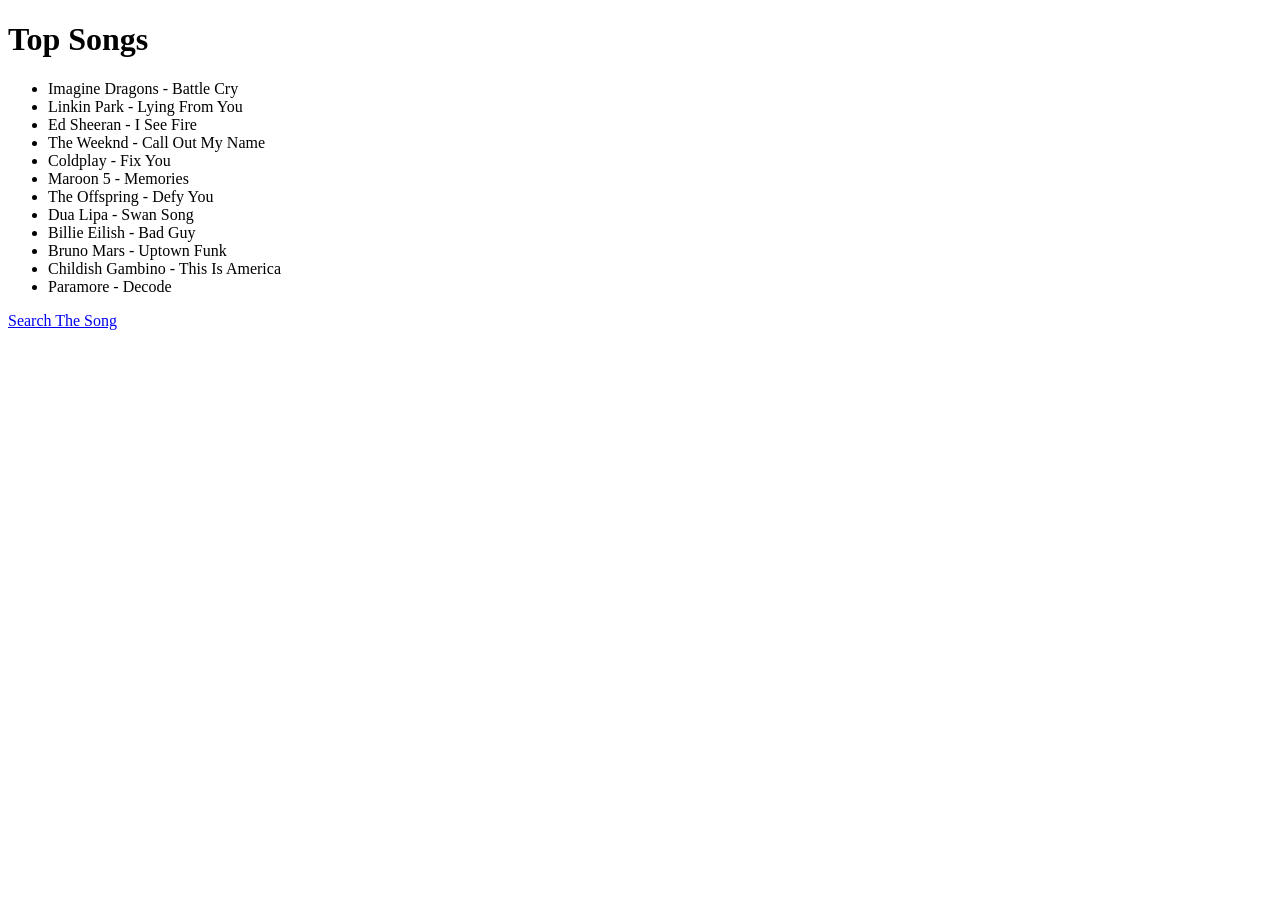
==== src/templates/index.html @ d6fef444 "feat: add index page" ====
<!DOCTYPE html>
<html lang="en">

<head>
    <meta charset="UTF-8">
    <title>Music Chart</title>
</head>

<body>
<!-- Заголовок першого рівня відображає назву сторінки -->
<h1>Top Songs</h1>

<!-- Ненумерований список пісень
    id="song_list" дозволяє використовувати список за допомогою JS -->
<ul id="song_list" class="song-list">
    <!-- Елемент списку з виконавцем та назвою пісні  -->
    <li>Imagine Dragons - Battle Cry</li>
    <li>Linkin Park - Lying From You</li>
    <li>Ed Sheeran - I See Fire</li>
    <li>The Weeknd - Call Out My Name</li>
    <li>Coldplay - Fix You</li>
    <li>Maroon 5 - Memories</li>
    <li>The Offspring - Defy You</li>
    <li>Dua Lipa - Swan Song</li>
    <li>Billie Eilish - Bad Guy</li>
    <li>Bruno Mars - Uptown Funk</li>
    <li>Childish Gambino - This Is America</li>
    <li>Paramore - Decode</li>
</ul>

<!-- Навігаційний блок для посилань -->
<nav>
    <!-- Посилання на сторінку пошуку необхідної пісні -->
    <a href="search.html">Search The Song</a>
</nav>

</body>
</html>
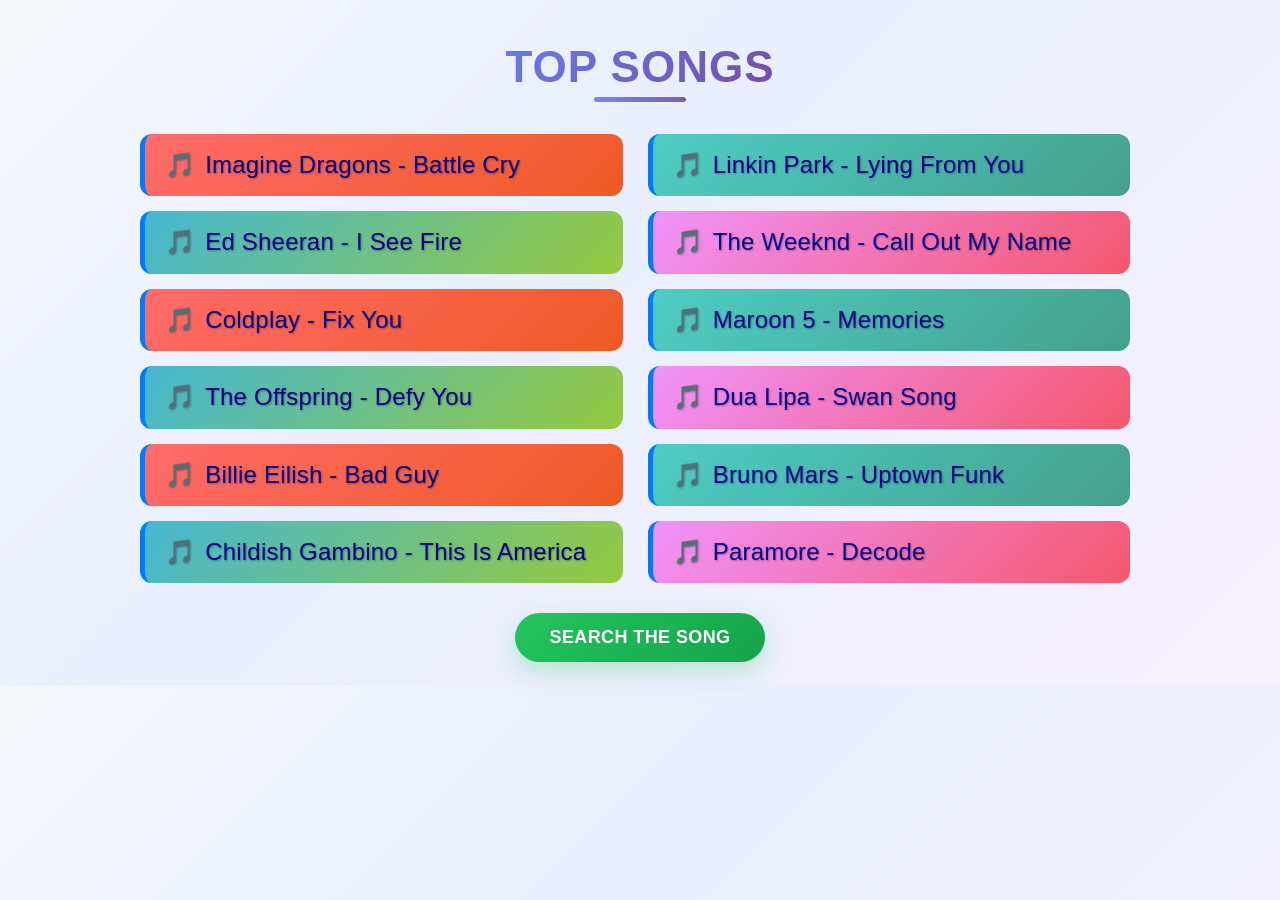
==== commit 606c6f00: "style: add base styles" ====
--- a/src/templates/index.html
+++ b/src/templates/index.html
@@ -4,6 +4,7 @@
 <head>
     <meta charset="UTF-8">
     <title>Music Chart</title>
+    <link rel="stylesheet" href="../static/css/styles.css">
 </head>
 
 <body>
@@ -34,5 +35,7 @@
     <a href="search.html">Search The Song</a>
 </nav>
 
+<script src="../static/js/script.js"></script>
+
 </body>
-</html>+</html>
--- a/src/static/css/styles.css
+++ b/src/static/css/styles.css
@@ -0,0 +1,218 @@
+/* Загальні стилі сторінки: шрифт, фон, відступи, центрування */
+body {
+    font-family: "Segoe UI", Tahoma, Geneva, Verdana, sans-serif;
+    background: linear-gradient(135deg, #f5f7fa 0%, #e9efff 40%, #f7f0ff 100%);
+    margin: 0;
+    padding: 24px;
+    text-align: center;
+}
+
+/* Основний заголовок сторінки з градієнтним текстом */
+h1 {
+    color: #1f2937;
+    font-size: 44px;
+    margin: 18px 0 22px;
+    font-weight: 800;
+    letter-spacing: 1px;
+    text-transform: uppercase;
+    background: linear-gradient(135deg, #667eea 0%, #764ba2 100%);
+    -webkit-background-clip: text;
+    background-clip: text;
+    -webkit-text-fill-color: transparent;
+    display: inline-block;
+    position: relative;
+    padding: 0 12px;
+}
+
+/* Декоративна лінія під заголовком */
+h1::after {
+    content: "";
+    position: absolute;
+    left: 50%;
+    transform: translateX(-50%);
+    bottom: -10px;
+    width: 92px;
+    height: 5px;
+    border-radius: 999px;
+    background: linear-gradient(90deg, #667eea, #764ba2);
+    opacity: 0.9;
+}
+
+/* Абзаци тексту */
+p {
+    font-size: 32px;
+    font-weight: bold;
+    color: #333;
+}
+
+/* Поле введення тексту */
+input[type="text"] {
+    padding: 12px 14px;
+    width: min(360px, 92vw);
+    font-size: 16px;
+    border: 1px solid rgba(31, 41, 55, 0.18);
+    border-radius: 12px;
+    outline: none;
+    background: rgba(255, 255, 255, 0.9);
+    box-shadow: 0 8px 24px rgba(31, 41, 55, 0.08);
+}
+
+/* Стан поля введення при фокусі */
+input[type="text"]:focus {
+    border-color: rgba(102, 126, 234, 0.75);
+    box-shadow: 0 10px 28px rgba(102, 126, 234, 0.18);
+}
+
+/* Кнопка дії */
+button {
+    padding: 12px 22px;
+    font-size: 16px;
+    color: white;
+    background: linear-gradient(135deg, #667eea 0%, #764ba2 100%);
+    border: none;
+    border-radius: 999px;
+    cursor: pointer;
+    margin-left: 10px;
+    font-weight: 700;
+    letter-spacing: 0.3px;
+    box-shadow: 0 10px 26px rgba(102, 126, 234, 0.35);
+    transition: transform 0.2s ease, box-shadow 0.2s ease, filter 0.2s ease;
+}
+
+/* Ефект наведення на кнопку */
+button:hover {
+    transform: translateY(-2px);
+    box-shadow: 0 14px 32px rgba(102, 126, 234, 0.45);
+    filter: brightness(1.02);
+}
+
+/* Блок для відображення результатів */
+#result {
+    font-size: 18px;
+    color: #28a745;
+    margin-top: 20px;
+}
+
+/* Контейнер списку пісень (grid) */
+.song-list {
+    list-style: none;
+    padding: 0;
+    margin: 20px auto;
+    max-width: 1000px;
+    display: grid;
+    grid-template-columns: repeat(2, 1fr);
+    gap: 15px;
+    text-align: left;
+}
+
+/* Базовий стиль елемента списку */
+.song-list li {
+    background: #fff;
+    padding: 15px;
+    border-radius: 8px;
+    border-left: 5px solid #007bff;
+    transition: all 0.3s ease;
+    height: 100%;
+    box-sizing: border-box;
+}
+
+/* Наведення на елемент списку */
+.song-list li:hover {
+    transform: translateY(-3px);
+    box-shadow: 0 5px 15px rgba(0, 0, 0, 0.1);
+    cursor: pointer;
+}
+
+/* Навігаційний блок */
+nav {
+    margin-top: 30px;
+}
+
+/* Посилання в навігації, оформлене як кнопка */
+nav a {
+    text-decoration: none;
+    color: white;
+    background: linear-gradient(135deg, #22c55e 0%, #16a34a 100%);
+    padding: 14px 34px;
+    border-radius: 999px;
+    font-size: 18px;
+    font-weight: 800;
+    letter-spacing: 0.4px;
+    text-transform: uppercase;
+    display: inline-block;
+    box-shadow: 0 10px 26px rgba(34, 197, 94, 0.28);
+    transition: transform 0.2s ease, box-shadow 0.2s ease, filter 0.2s ease;
+}
+
+/* Ефект наведення на навігаційне посилання */
+nav a:hover {
+    transform: translateY(-2px);
+    box-shadow: 0 14px 32px rgba(34, 197, 94, 0.36);
+    filter: brightness(1.03);
+}
+
+/* Розширений стиль пісень з градієнтом і великим текстом */
+.song-list li {
+    background: linear-gradient(135deg, #667eea 0%, #764ba2 100%);
+    color: darkblue;
+    padding: 15px 20px;
+    margin-right: 10px;
+    border-radius: 12px;
+    font-weight: 500;
+    font-size: 24px;
+    font-family: "Trebuchet MS", "Segoe UI", Tahoma, Arial, sans-serif;
+    line-height: 1.35;
+    letter-spacing: 0.2px;
+    text-shadow: 1px 1px 2px rgba(0, 0, 0, 0.3);
+    transition: all 0.3s ease;
+    position: relative;
+    overflow: hidden;
+}
+
+/* Іконка перед назвою пісні */
+.song-list li::before {
+    content: "🎵";
+    margin-right: 10px;
+    font-size: 24px;
+}
+
+/* Посилений hover-ефект для пісень */
+.song-list li:hover {
+    transform: translateY(-2px);
+    box-shadow: 0 8px 25px rgba(0, 0, 0, 0.15);
+    cursor: pointer;
+}
+
+/* Чергування кольорів пісень */
+.song-list li:nth-child(4n+1) {
+    background: linear-gradient(135deg, #ff6b6b 0%, #ee5a24 100%);
+}
+
+.song-list li:nth-child(4n+2) {
+    background: linear-gradient(135deg, #4ecdc4 0%, #44a08d 100%);
+}
+
+.song-list li:nth-child(4n+3) {
+    background: linear-gradient(135deg, #45b7d1 0%, #96c93d 100%);
+}
+
+.song-list li:nth-child(4n+4) {
+    background: linear-gradient(135deg, #f093fb 0%, #f5576c 100%);
+}
+
+/* Анімація появи елементів списку */
+.song-list li {
+    animation: slideIn 0.5s ease-out;
+}
+
+/* Ключові кадри анімації */
+@keyframes slideIn {
+    from {
+        opacity: 0;
+        transform: translateX(-20px);
+    }
+    to {
+        opacity: 1;
+        transform: translateX(0);
+    }
+}
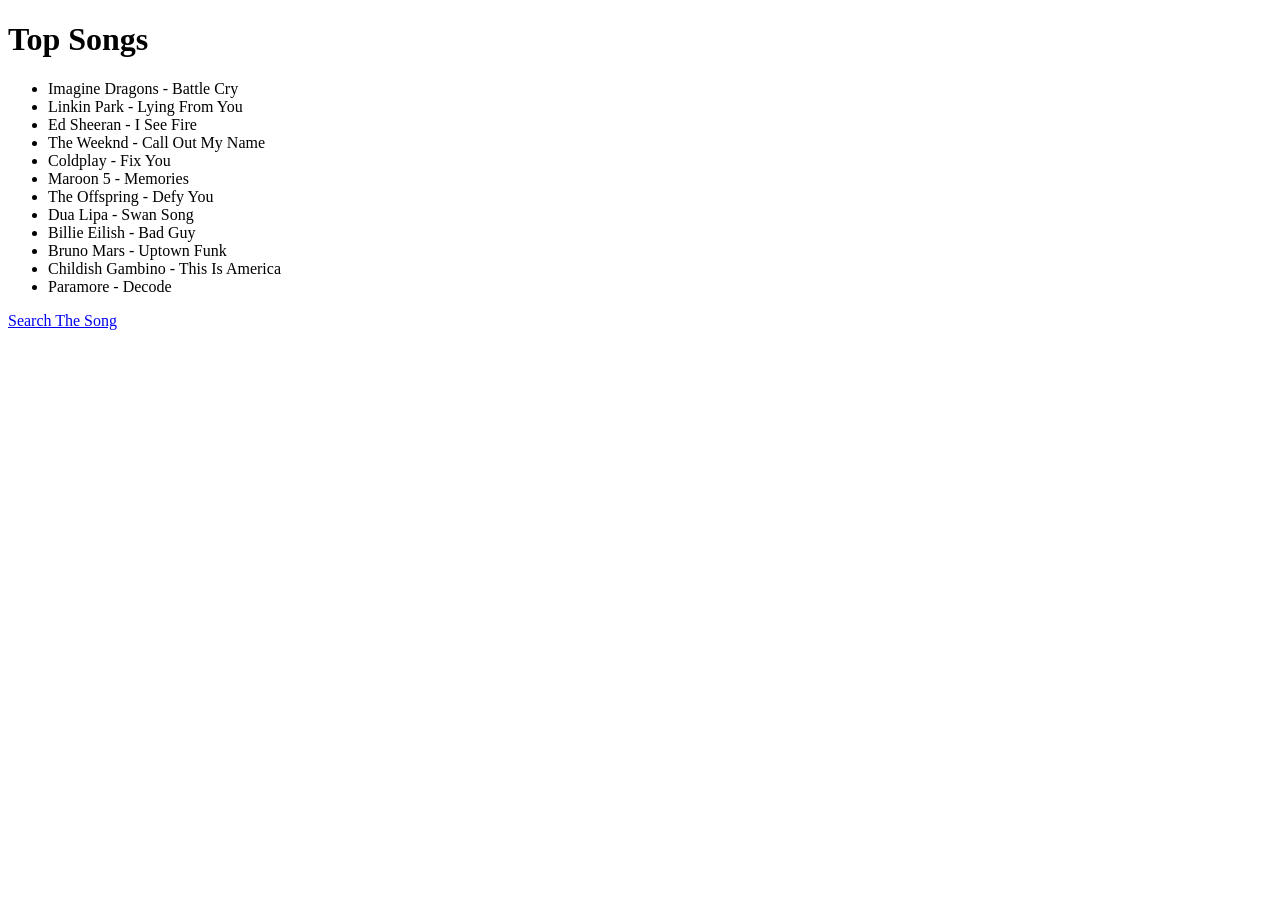
==== commit dcccdde4: "feat: add main.py with HTTP server implementation" ====
--- a/src/templates/index.html
+++ b/src/templates/index.html
@@ -4,7 +4,7 @@
 <head>
     <meta charset="UTF-8">
     <title>Music Chart</title>
-    <link rel="stylesheet" href="../static/css/styles.css">
+    <link rel="stylesheet" href="/static/css/styles.css">
 </head>
 
 <body>
@@ -32,10 +32,10 @@
 <!-- Навігаційний блок для посилань -->
 <nav>
     <!-- Посилання на сторінку пошуку необхідної пісні -->
-    <a href="search.html">Search The Song</a>
+    <a href="/search">Search The Song</a>
 </nav>
 
-<script src="../static/js/script.js"></script>
+<script src="/static/js/script.js"></script>
 
 </body>
 </html>
